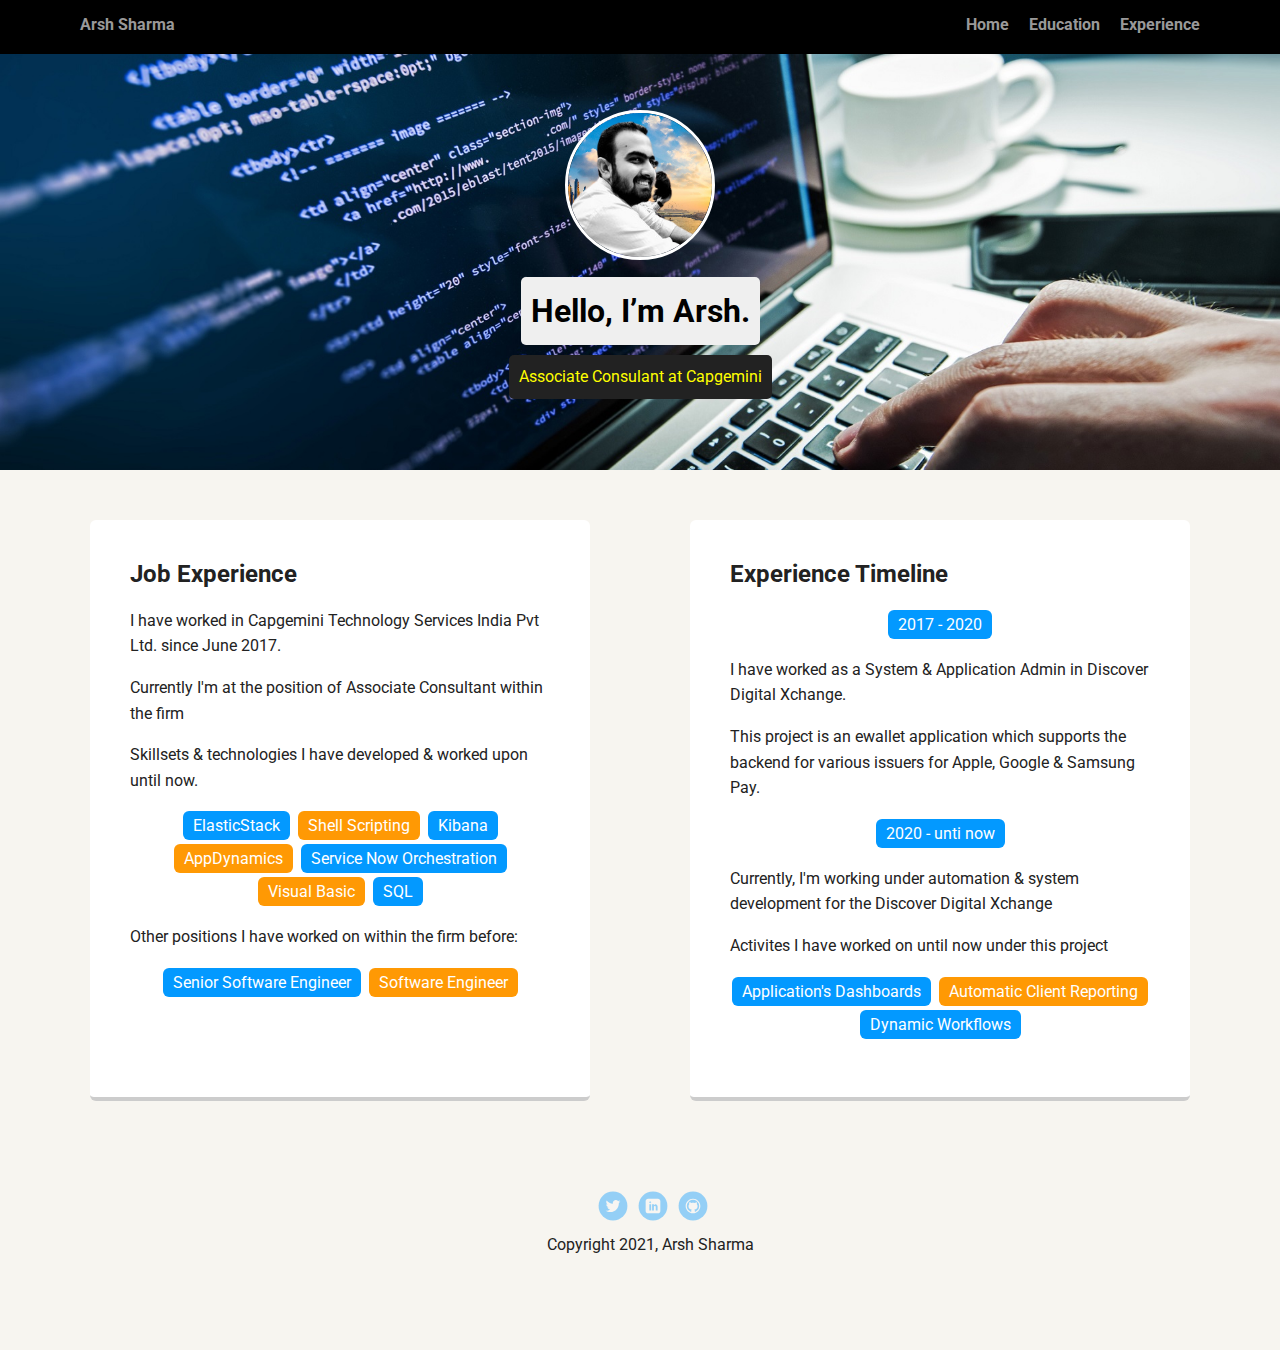
==== Education.html @ 1400460f "Updating home page along with adding education as additional page." ====
<!doctype html>
<html lang="en">
<head>
  <meta charset="utf-8">
  <title>Arsh Sharma's Profile</title>
  <meta name="viewport" content="width=device-width, initial-scale=1.0">
  <link rel="stylesheet" href="styles.css">
  <link href="https://fonts.googleapis.com/css?family=Muli%7CRoboto:400,300,500,700,900" rel="stylesheet"></head>
  <body>

    <div class="main-nav">
        <ul class="nav">
          <li class="name"><a href="index.html">Arsh Sharma</a></li>
          <li><a href="index.html">Home</a></li>
          <li><a href="Education.html">Education</a></li>
          <li><a href="Experience.html">Experience</a></li>
        </ul>
    </div>

    <header>
      <img src="images/me.png" alt="Profile image of Arsh Sharma" class="profile-image">
      <h1 class="tag name">Hello, I’m Arsh.</h1>
      <p class="tag location">Associate Consulant at Capgemini</p>
    </header>

    <main class="flex">
      <div class="card">
        <h2>Job Experience</h2>
        <p>I have worked in Capgemini Technology Services India Pvt Ltd. since June 2017.</p>
        <p>Currently I'm at the position of Associate Consultant within the firm</p>
        <p>Skillsets & technologies I have developed & worked upon until now.</p>
        <ul class="skills">
          <li>ElasticStack</li>
          <li>Shell Scripting</li>
          <li>Kibana</li>
          <li>AppDynamics</li>
          <li>Service Now Orchestration</li>
          <li>Visual Basic</li>
          <li>SQL</li>
        </ul>
        <p>Other positions I have worked on within the firm before:</p>
        <ul class="skills">
          <li>Senior Software Engineer</li>
          <li>Software Engineer</li>
        <ul>
      </div>

      <div class="card">
        <h2>Experience Timeline</h2>
        <ul class="skills">
          <li>2017 - 2020</li>
        </ul>
        <p>I have worked as a System & Application Admin in Discover Digital Xchange.</p>
        <p>This project is an ewallet application which supports the backend for various issuers for Apple, Google & Samsung Pay.</p>
        <ul class="skills">
          <li>2020 - unti now</li>
        </ul>
        <p>Currently, I'm working under automation & system development for the Discover Digital Xchange</p>
        <p>Activites I have worked on until now under this project</p>
        <ul class="skills">
          <li>Application's Dashboards</li>
          <li>Automatic Client Reporting</li>
          <li>Dynamic Workflows</li>
        </ul>
      </div>

    </main>

    <footer>
      <ul>
        <li><a href="https://twitter.com/insanelaunda25" class="social twitter">Twitter</a></li>
        <li><a href="https://www.linkedin.com/in/arshsharma/" class="social linkedin">LinkedIn</a></li>
        <li><a href="https://github.com/arshsharma25" class="social github">Github</a></li>
      </ul>
      <p class="copyright">Copyright 2021, Arsh Sharma</p>
    </footer>
  </body>
  </html>
---- styles.css ----
/* Global Layout Set-up */
* {
  box-sizing: border-box;
}

body {
  margin: 0;
  padding: 0;
  text-align: center;
  font-family: 'Roboto', sans-serif;
  color: #222;
  background: #f7f5f0;
}
/* Link Styles */

a {
  text-decoration: none;
  color: #999;
}
a:hover {
  color: #6633ff;
}

/* Section Styles */

.main-nav {
  width: 100%;
  background: black;
  min-height: 30px;
  padding: 10px;
  position: fixed;
  text-align: center;
}
.nav {
  display: flex;
  justify-content: space-around;
  font-weight: 700;
  list-style-type: none;
  margin: 0 auto;
  padding: 0;
}

.nav .name {
    display: block;
    margin-right: auto;
    color: white;
}
.nav li {
  padding: 5px 10px 10px 10px;
}
.nav a {
  transition: all .5s;
}
.nav a:hover {
  color: white
}

header {
  text-align: center;
  background: url('images/background.jpg') no-repeat top center ;
  background-size: cover;
  overflow: hidden;
  padding-top: 60px;
}
header {
  line-height: 1.5;
}
header .profile-image {
  margin-top: 50px;
  width: 150px;
  height: 150px;
  border-radius: 50%;
  border: 3px solid white;
  transition: all .5s;
}
header .profile-image:hover {
  transform: scale(1.2) rotate(5deg);
}
.tag {
  background-color: #efefef;
  color: black;
  padding: 10px;
  border-radius: 5px;
  display: table;
  margin: 10px auto;
}
.location {
  background-color: #222;
  color: yellow;
}
.card {
  margin: 30px;
  padding: 20px 40px 40px;
  max-width: 500px;
  text-align: left;
  background: #fff;
  border-bottom: 4px solid #ccc;
  border-radius: 6px;
  transition: all .5s;
}
.card:hover {
  border-color: #ff99ff;
}

ul.skills {
  padding: 0;
  text-align: center;
}

.skills li {
  border-radius: 6px;
  display: inline-block;
  background: #ff9904;
  color: white;
  padding: 5px 10px;
  margin: 2px;
}

.skills li:nth-child(odd) {
  background: #0399ff;
}

footer {
  width: 100%;
  min-height: 30px;
  padding: 20px 0 40px 20px;
}

footer .copyright {
  top: -8px;
  font-size: .75em;
}

footer ul {
  list-style-type: none;
  margin: 0;
  padding: 0;
}

footer ul li {
  display: inline-block;
}

a.social {
  display: inline-block;
  text-indent: -9999px;
  margin-left: 5px;
  width: 30px;
  height: 30px;
  background-size: 30px 30px;
  opacity: .4;
  transition: all .5s;
}
a.twitter {
  background-image: url(images/twitter.svg);
}
a.linkedin {
  background-image: url(images/linkedin.svg);
}
a.github {
  background-image: url(images/github.svg);
}
a.social:hover {
  opacity: 1;
}
.clearfix {
  clear: both;
}

/* Styles for larger screens */
@media screen and (min-width: 720px) {

  .flex {
      display: -ms-flexbox;      /* TWEENER - IE 10 */
      display: flex;
      max-width: 1200px;
      -ms-flex-pack: distribute;
      justify-content: space-around;
      margin: 0 auto;
  }

  header {
    min-height: 470px;
  }

  .nav {
    max-width: 1200px;
    padding: 0 30px;
  }


  main {
    padding-top: 20px;
  }

  main p {
    line-height: 1.6em;
  }

  footer {
    font-size: 1.3em;
    max-width: 1200px;
    margin: 40px auto;
  }

}
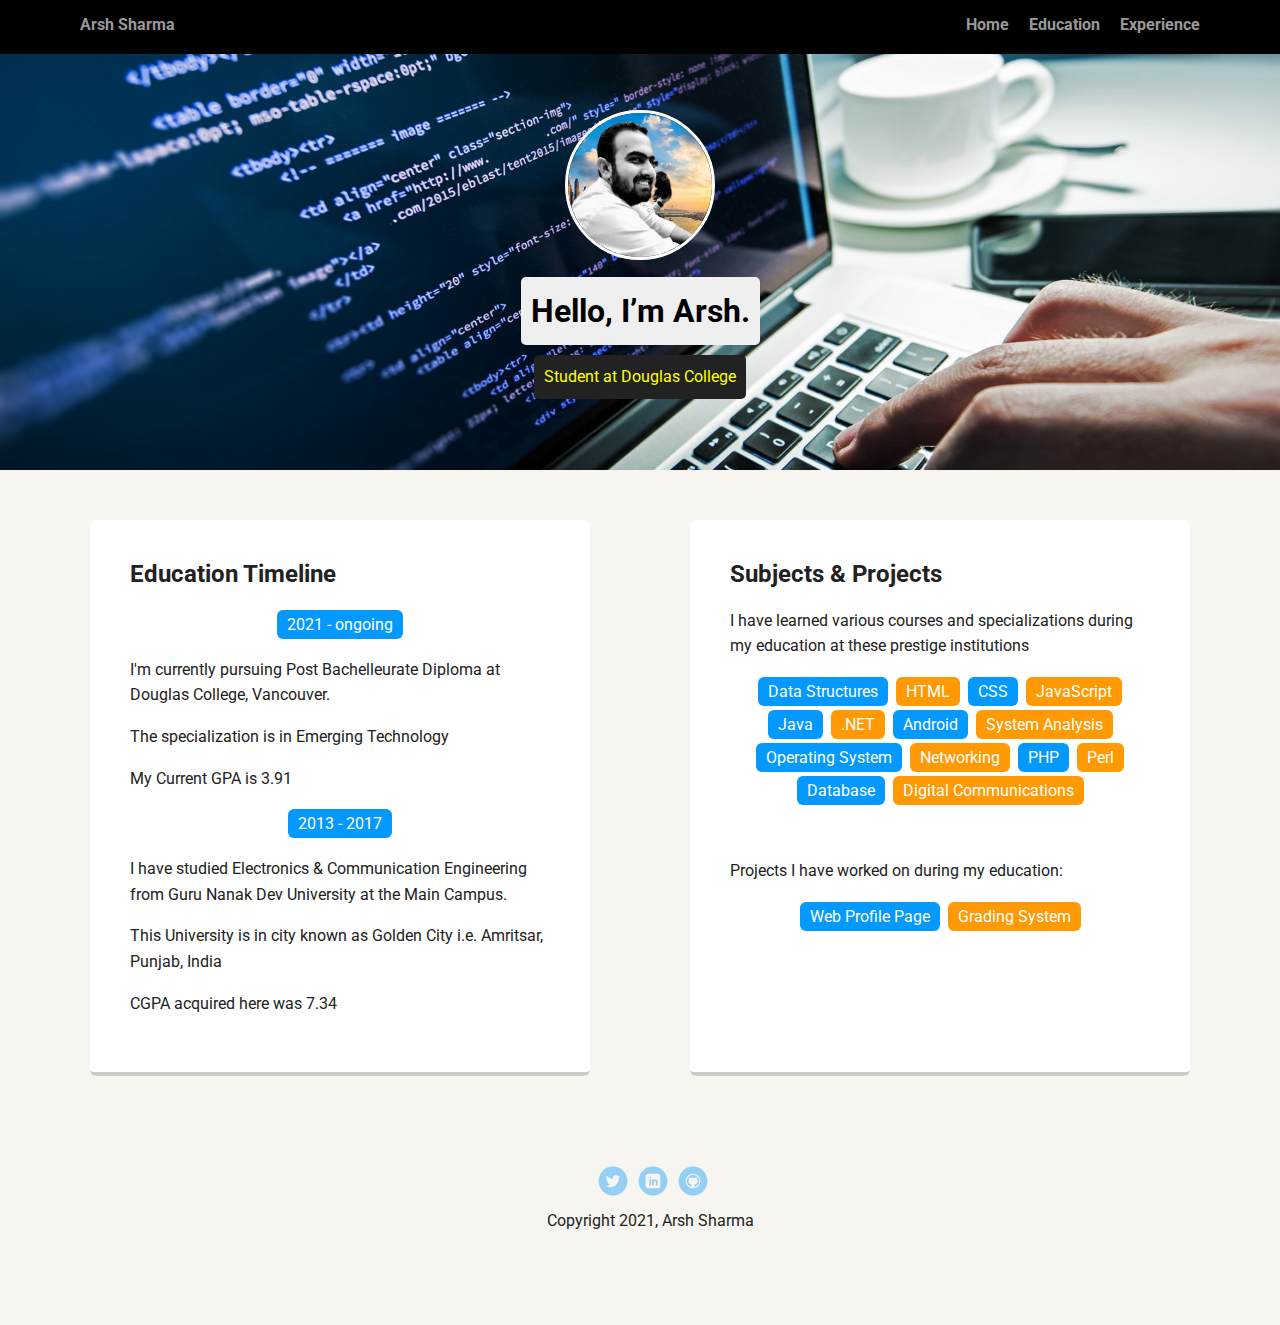
==== commit 03c24ef7: "Updated the whole content for the personal page." ====
--- a/Education.html
+++ b/Education.html
@@ -20,47 +20,50 @@
     <header>
       <img src="images/me.png" alt="Profile image of Arsh Sharma" class="profile-image">
       <h1 class="tag name">Hello, I’m Arsh.</h1>
-      <p class="tag location">Associate Consulant at Capgemini</p>
+      <p class="tag location">Student at Douglas College</p>
     </header>
 
     <main class="flex">
       <div class="card">
-        <h2>Job Experience</h2>
-        <p>I have worked in Capgemini Technology Services India Pvt Ltd. since June 2017.</p>
-        <p>Currently I'm at the position of Associate Consultant within the firm</p>
-        <p>Skillsets & technologies I have developed & worked upon until now.</p>
+        <h2>Education Timeline</h2>
         <ul class="skills">
-          <li>ElasticStack</li>
-          <li>Shell Scripting</li>
-          <li>Kibana</li>
-          <li>AppDynamics</li>
-          <li>Service Now Orchestration</li>
-          <li>Visual Basic</li>
-          <li>SQL</li>
+          <li>2021 - ongoing</li>
         </ul>
-        <p>Other positions I have worked on within the firm before:</p>
+        <p>I'm currently pursuing Post Bachelleurate Diploma at Douglas College, Vancouver.</p>
+        <p>The specialization is in Emerging Technology</p>
+        <p>My Current GPA is 3.91</p>
         <ul class="skills">
-          <li>Senior Software Engineer</li>
-          <li>Software Engineer</li>
-        <ul>
+          <li>2013 - 2017</li>
+        </ul>
+        <p>I have studied Electronics & Communication Engineering from Guru Nanak Dev University at the Main Campus.</p>
+        <p>This University is in city known as Golden City i.e. Amritsar, Punjab, India</p>
+        <p>CGPA acquired here was 7.34</p>
       </div>
 
       <div class="card">
-        <h2>Experience Timeline</h2>
+        <h2>Subjects & Projects</h2>
+        <p>I have learned various courses and specializations during my education at these prestige institutions</p>
         <ul class="skills">
-          <li>2017 - 2020</li>
+          <li>Data Structures</li>
+          <li>HTML</li>
+          <li>CSS</li>
+          <li>JavaScript</li>
+          <li>Java</li>
+          <li>.NET</li>
+          <li>Android</li>
+          <li>System Analysis</li>
+          <li>Operating System</li>
+          <li>Networking</li>
+          <li>PHP</li>
+          <li>Perl</li>
+          <li>Database</li>
+          <li>Digital Communications</li>
         </ul>
-        <p>I have worked as a System & Application Admin in Discover Digital Xchange.</p>
-        <p>This project is an ewallet application which supports the backend for various issuers for Apple, Google & Samsung Pay.</p>
+        <br>
+        <p>Projects I have worked on during my education:</p>
         <ul class="skills">
-          <li>2020 - unti now</li>
-        </ul>
-        <p>Currently, I'm working under automation & system development for the Discover Digital Xchange</p>
-        <p>Activites I have worked on until now under this project</p>
-        <ul class="skills">
-          <li>Application's Dashboards</li>
-          <li>Automatic Client Reporting</li>
-          <li>Dynamic Workflows</li>
+          <li>Web Profile Page</li>
+          <li>Grading System</li>
         </ul>
       </div>
 
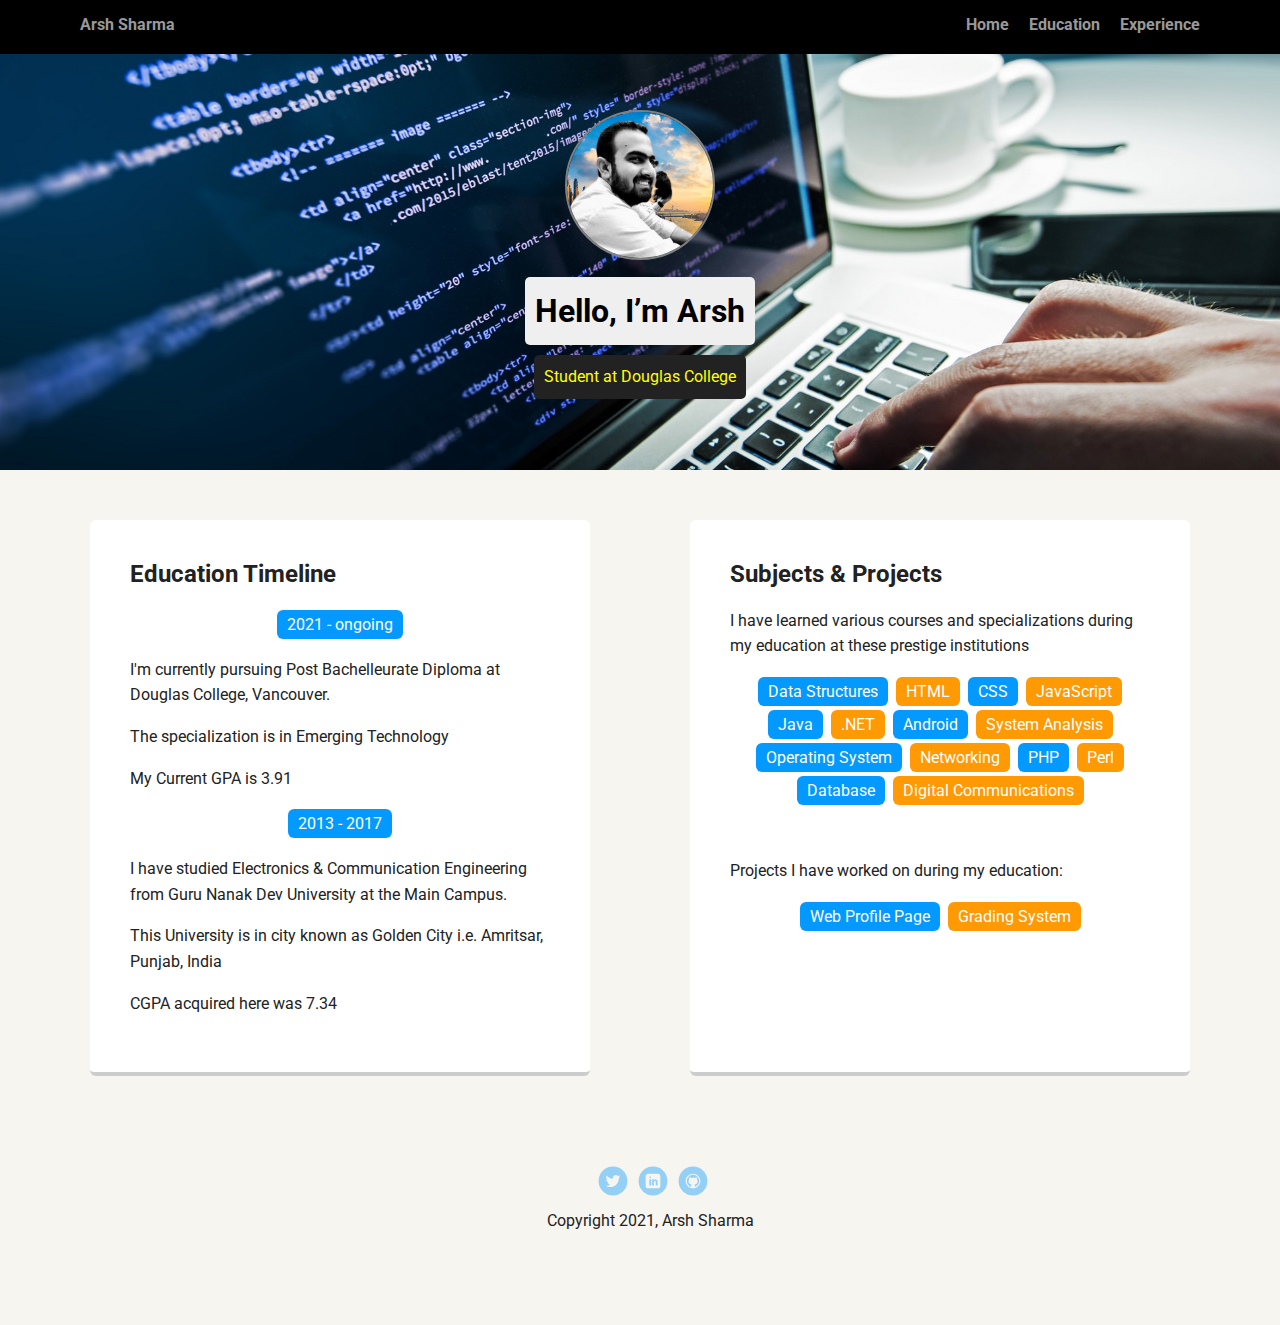
==== commit d41b002a: "Update Education.html" ====
--- a/Education.html
+++ b/Education.html
@@ -19,7 +19,7 @@
 
     <header>
       <img src="images/me.png" alt="Profile image of Arsh Sharma" class="profile-image">
-      <h1 class="tag name">Hello, I’m Arsh.</h1>
+      <h1 class="tag name">Hello, I’m Arsh</h1>
       <p class="tag location">Student at Douglas College</p>
     </header>
 
--- a/styles.css
+++ b/styles.css
@@ -69,9 +69,9 @@
   margin-top: 50px;
   width: 150px;
   height: 150px;
-  border-radius: 50%;
-  border: 3px solid white;
-  transition: all .5s;
+  border-radius: 70%;
+  border: 2px solid grey;
+  transition: all .7s;
 }
 header .profile-image:hover {
   transform: scale(1.2) rotate(5deg);
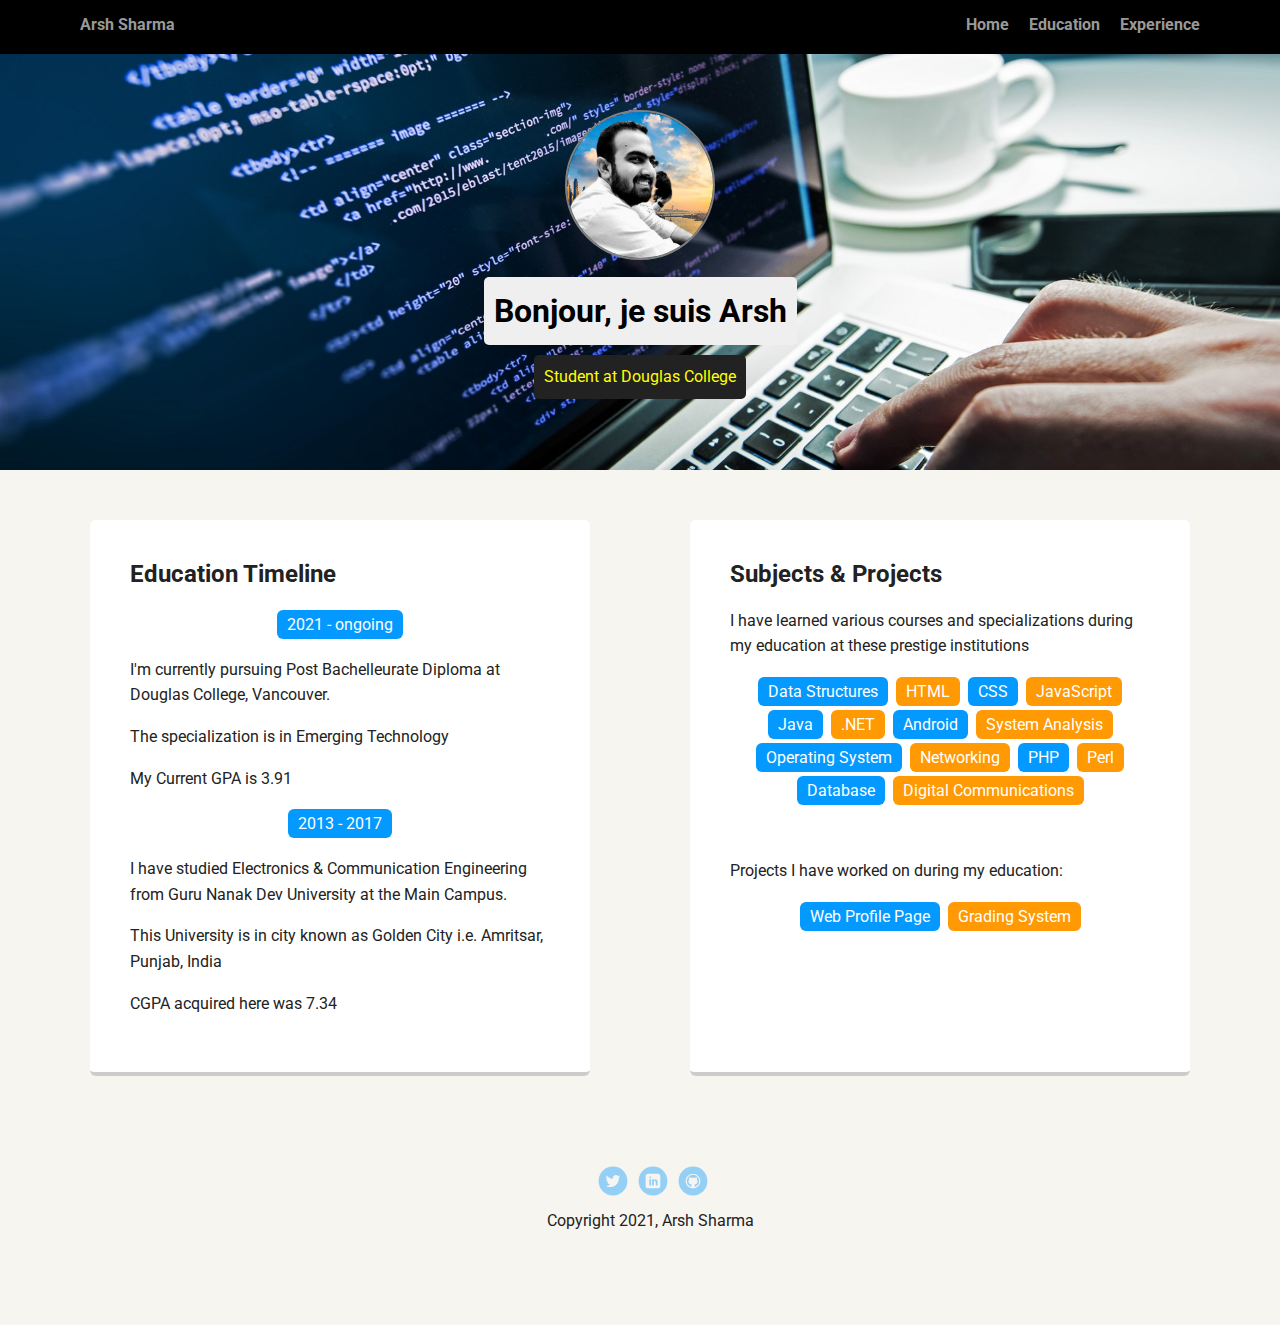
==== commit fd3ad6cf: "Updated the images on the main page along with details on different pages." ====
--- a/Education.html
+++ b/Education.html
@@ -19,7 +19,7 @@
 
     <header>
       <img src="images/me.png" alt="Profile image of Arsh Sharma" class="profile-image">
-      <h1 class="tag name">Hello, I’m Arsh</h1>
+      <h1 class="tag name">Bonjour, je suis Arsh</h1>
       <p class="tag location">Student at Douglas College</p>
     </header>
 
--- a/styles.css
+++ b/styles.css
@@ -76,6 +76,16 @@
 header .profile-image:hover {
   transform: scale(1.2) rotate(5deg);
 }
+
+.profile-image {
+  margin-top: 50px;
+  width: 150px;
+  height: 150px;
+  border-radius: 30%;
+  border: 2px solid black;
+  transition: all 1s;
+}
+
 .tag {
   background-color: #efefef;
   color: black;
